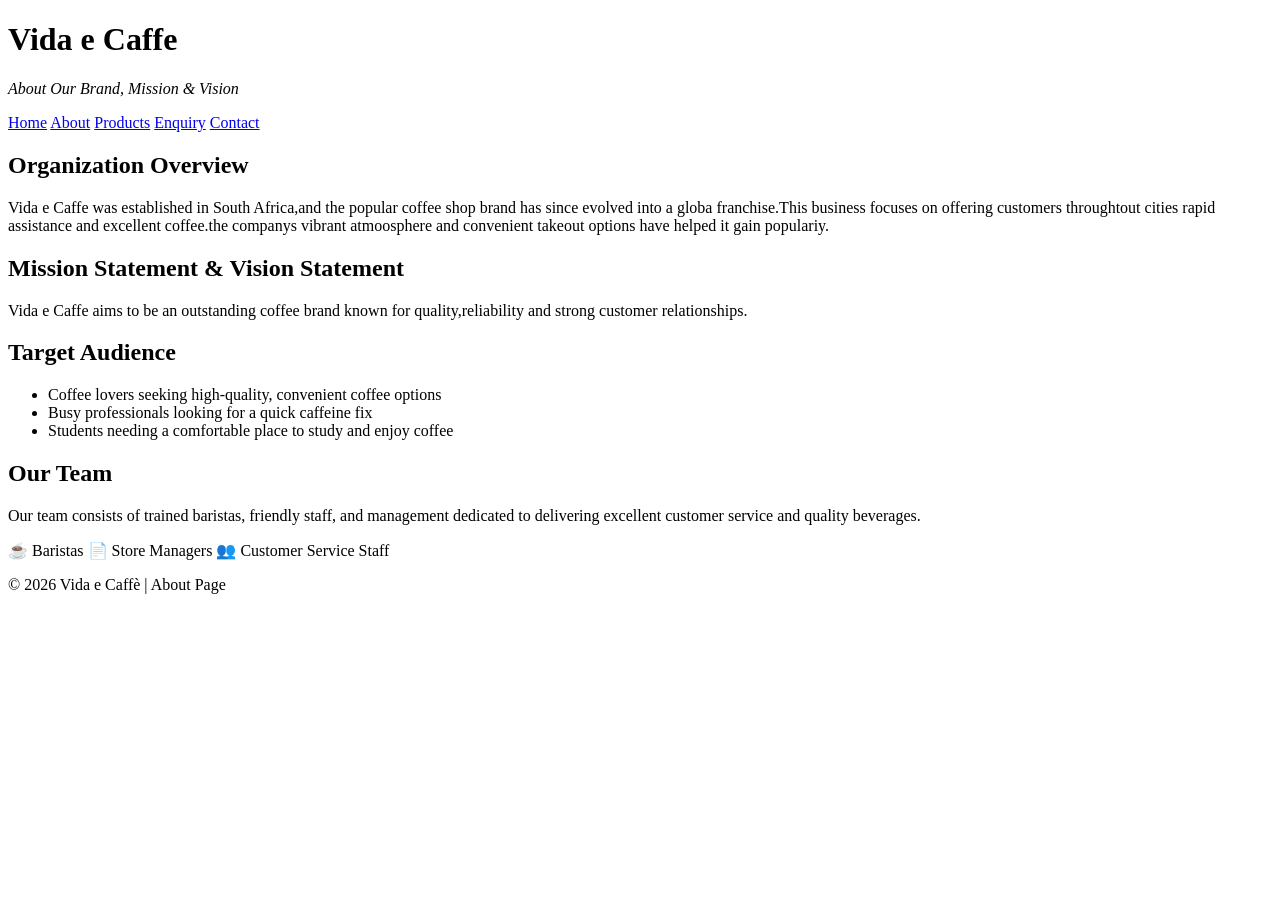
==== about.html @ 95ff4c78 "changes" ====
<!DOCTYPE html>
<html lang="en">
<head>
    <meta charset="UTF-8">
    <meta name="viewport" content="width=device-width, initial-scale=1.0">
    <link rel="stylesheet" href="styles.css">
    <title>Vida e Caffe</title>
</head>
<body>
    
    <!--Header-->
    <header class="site-header">
    <h1>Vida e Caffe</h1>
    <p class="tagline"><i>About Our Brand, Mission & Vision</i></p>
    <div class="header-divider">
    </div>
 </header>

    <!--Navigation-->
    <nav class="main-navigation">
        <div class="nav-container">
            <a href="index.html">Home</a>
            <a href="about.html">About</a>
            <a href="products.html">Products</a>
            <a href="enquiry.html">Enquiry</a>
            <a href="contact.html">Contact</a>
        </div>
    </nav>
        
    <!--MAIN CONTENT-->
    <main class="page-wrapper">

<!--ORGANIZATION OVERVIEW-->
<section class="organization-overview">
    <div class="info-block">
        <h2>Organization Overview</h2>
        <p>Vida e Caffe was established in South Africa,and the popular coffee shop brand has since evolved into a globa franchise.This business focuses on offering customers throughtout cities rapid assistance and excellent coffee.the companys vibrant atmoosphere and convenient takeout options have helped it gain populariy.</p>
    </div>
</section>

<div class="fancy-divider"></div>

<!--MISSION STATEMENT & VISION STATEMENT-->
<section class="mission-vision">
    <div class="info-block">
<h2>Mission Statement & Vision Statement</h2>
<P>Vida e Caffe aims to be an outstanding coffee brand known for quality,reliability and strong customer relationships.</P>

<div class="fancy-divider"></div>

<!--TARGET AUDIENCE-->
<section class="target-audience">
    <div class="info-block">
        <h2>Target Audience</h2>
        <ul>
            <li>Coffee lovers seeking high-quality, convenient coffee options</li>
            <li>Busy professionals looking for a quick caffeine fix</li>
            <li>Students needing a comfortable place to study and enjoy coffee</li>
        </ul>
    </div>
</section>

<div class="fancy-divider"></div>

<!-- TEAM SECTION -->
<section class="team">
    <div class="info-block">
<h2>Our Team</h2>

<p>Our team consists of trained baristas, friendly staff, and management dedicated
to delivering excellent customer service and quality beverages.</p>
<div class="team-list">
<span class="team-badge">&#9749; Baristas</span>
<span class="team-badge">&#128196; Store Managers</span>
<span class="team-badge">&#128101; Customer Service Staff</span>
 </div>
 </div>
</section>
</main>

<!-- FOOTER -->
 <footer class="site-footer"></footer>
<p>&copy; 2026 Vida e Caffè | About Page</p>
</footer>

</body>
</html>
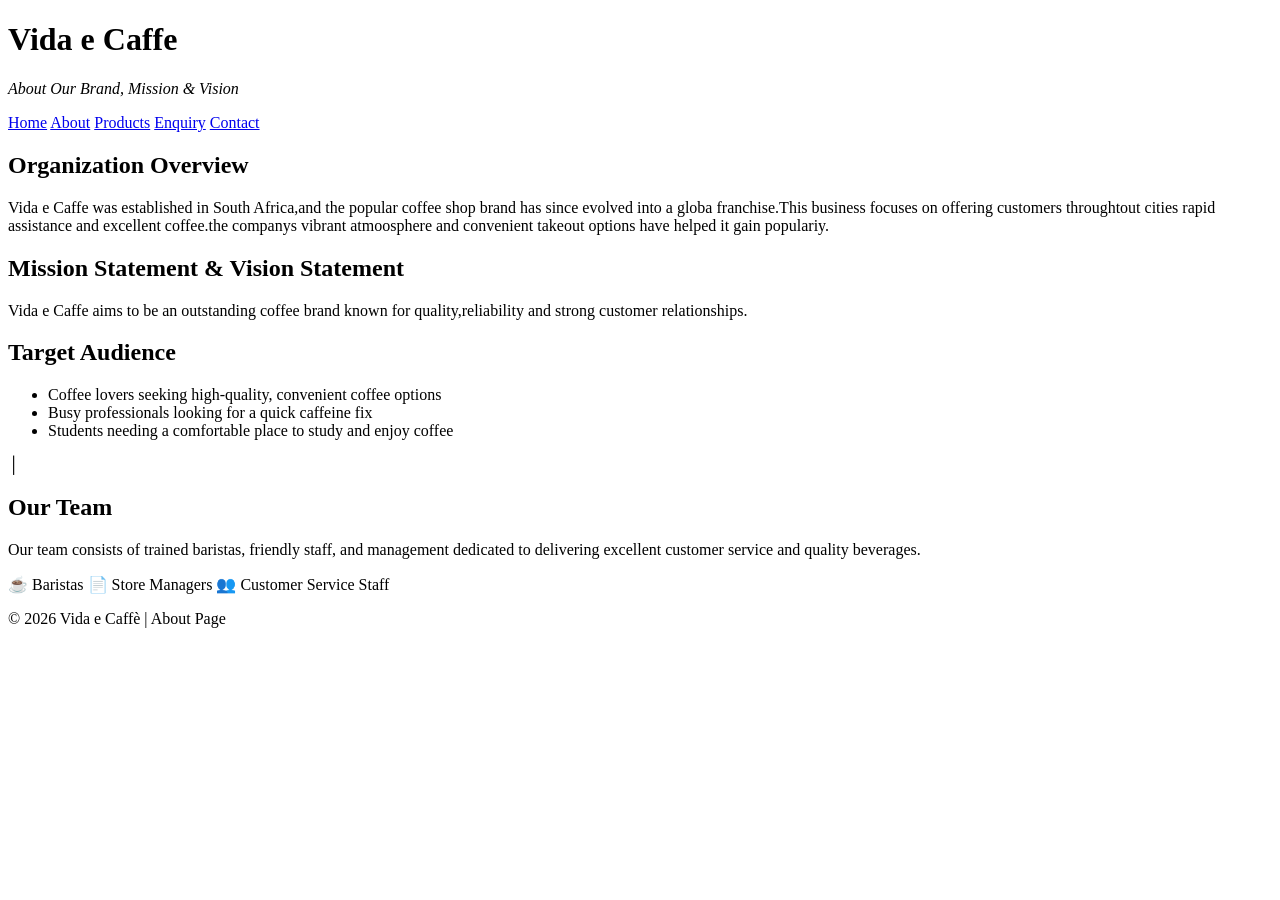
==== commit 3867d0c5: "changes" ====
--- a/about.html
+++ b/about.html
@@ -60,7 +60,7 @@
     </div>
 </section>
 
-<div class="fancy-divider"></div>
+<div class="fancy-divider"><span>&#9474;</span></div>
 
 <!-- TEAM SECTION -->
 <section class="team">
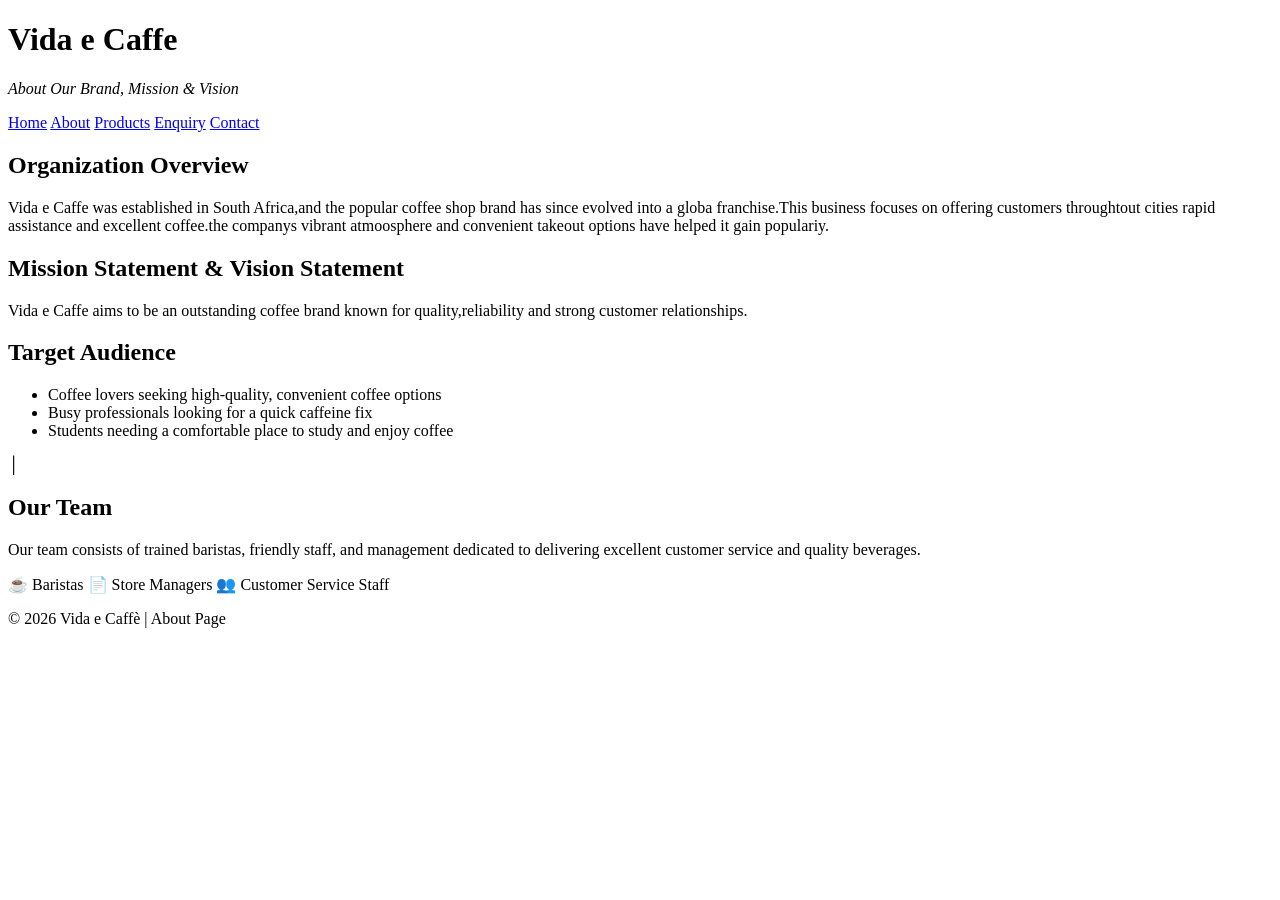
==== commit e29a1101: "changes" ====
--- a/about.html
+++ b/about.html
@@ -80,7 +80,7 @@
 
 <!-- FOOTER -->
  <footer class="site-footer"></footer>
-<p>&copy; 2026 Vida e Caffè | About Page</p>
+<p>&copy; 2026 <span>Vida e Caffè</span> | About Page</p>
 </footer>
 
 </body>
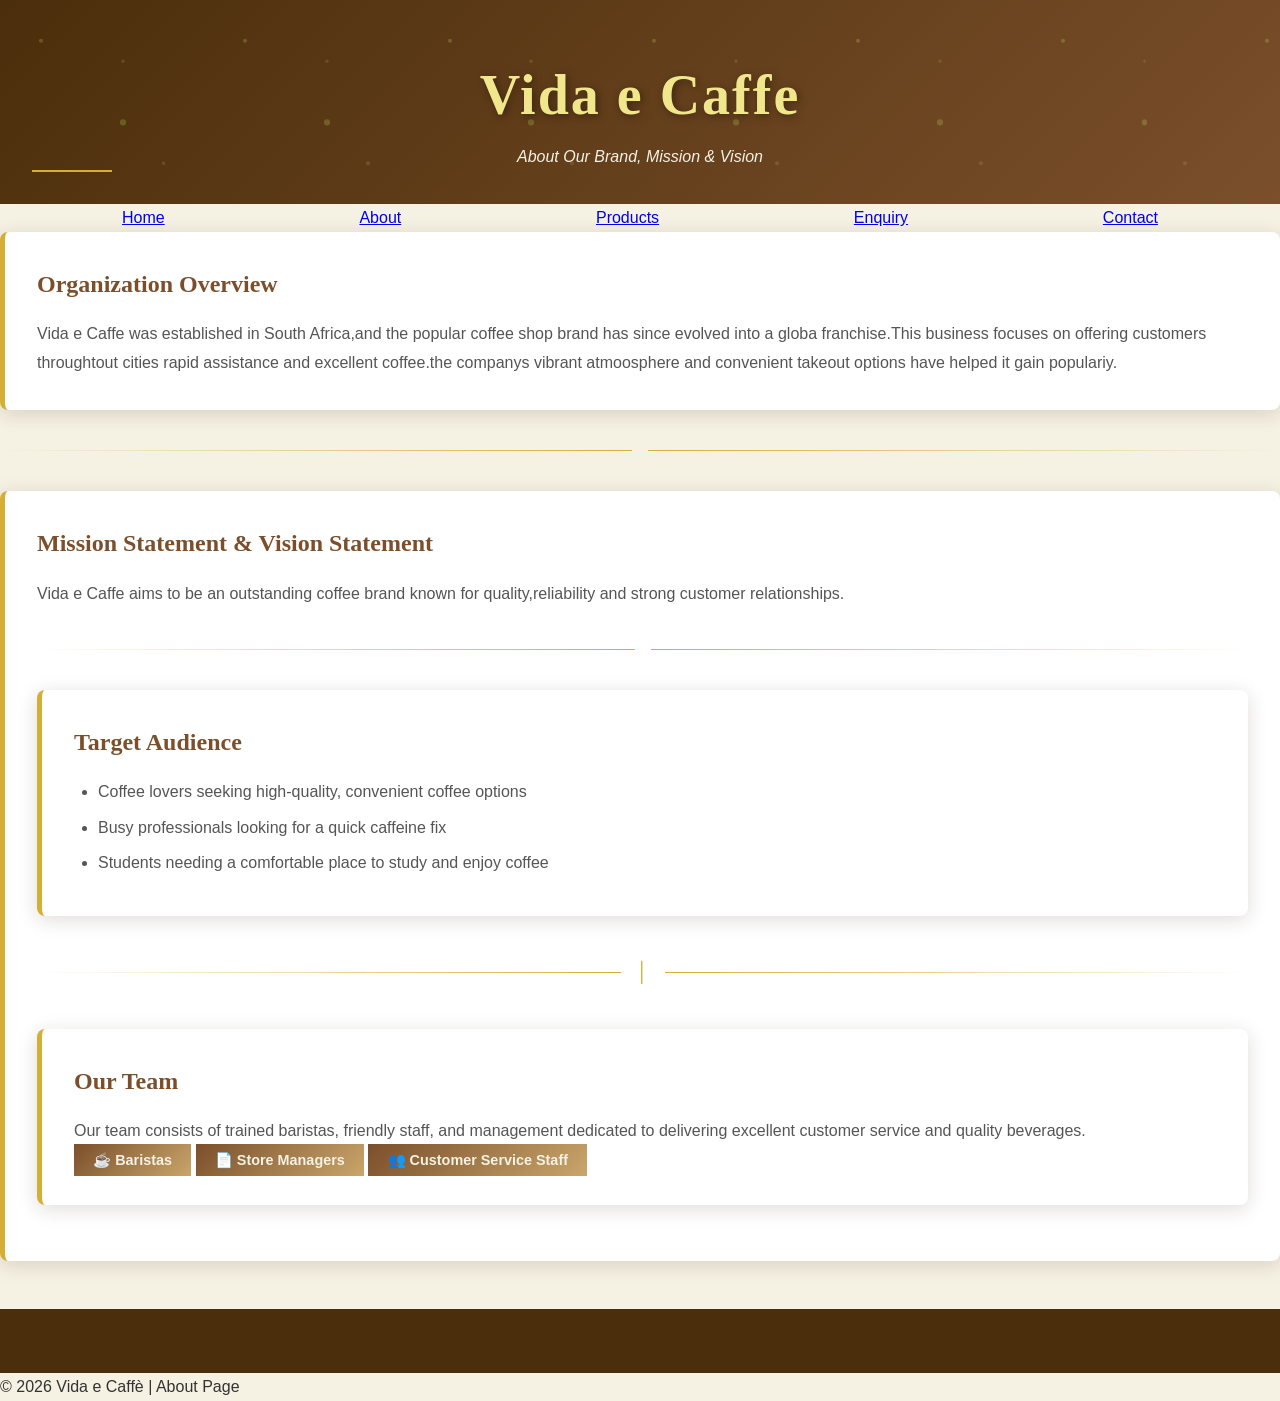
==== commit 5909774e: "changes" ====
--- a/about.html
+++ b/about.html
@@ -3,7 +3,7 @@
 <head>
     <meta charset="UTF-8">
     <meta name="viewport" content="width=device-width, initial-scale=1.0">
-    <link rel="stylesheet" href="styles.css">
+    <link rel="stylesheet" href="style.css">
     <title>Vida e Caffe</title>
 </head>
 <body>
--- a/style.css
+++ b/style.css
@@ -0,0 +1,701 @@
+/*CSS RESET & VARIABLES*/
+* {
+    margin: 0;
+    padding: 0;
+    box-sizing: border-box;
+}
+
+:root{
+    --brown-dark: #4B2E0B;
+    --brown-mid: #7B4F2B;
+    --brown-light: #C9A66B;
+    --cream: #F5F1E3;
+    --cream-dark: #E0D8C3;
+    --gold: #D4AF37;
+    --gold-light: #F0E68C;
+    --text-dark: #333;
+    --text-mid: #555;
+    --white: #fff;
+    --shadow:0 4px 20px rgba(44,26,14, 0.15);
+    --shadow-strong:0 8px 40px rgba(44,26,14, 0.3);
+    --font-display: 'Playfair Display', serif;
+    --font-body: 'Lato', sans-serif;
+    --radius:8px;
+    --transition: all 0.3s ease;
+}
+
+/*BASE STYLES*/
+html {
+    scroll-behavior: smooth;
+}
+body{
+    font-family:var(--font-body);
+    background-color:var(--cream);
+    color: var(--text-dark);
+    font-size: 16px;
+    line-height: 1.7;
+}
+
+/*HEADER*/
+.site-header {
+    background: linear-gradient(135deg,var(--brown-dark) 0%, var(--brown-mid) 100%);
+    color: var(--cream);
+    text-align: center;
+    padding:3rem 2rem 2rem;
+    position: relative;
+    overflow: hidden;
+}
+.site-header::before {
+    content: '';
+    position: absolute;
+    top: 0;left: 0;right: 0;bottom: 0;
+    background: url('data:image/svg+xml;utf8,<svg xmlns="http://www.w3.org/2000/svg" viewBox="0 0 100 100"><circle cx="20" cy="20" r="1" fill="rgba(200,1169,110,0.2)" /><circle cx="80" cy="80" r="1" fill="rgba(200,169,110,0.2)" /><circle cx="60" cy="60" r="1.5" fill="rgba(200,1169,110,0.2)" /><circle cx="60" cy="30" r="0.8" fill="rgba(200,169,110,0.2)" /></svg>');
+    pointer-events: none;
+}
+
+.site-header h1 {
+    font-family: var(--font-display);
+    font-size: 3.5rem;
+    font-weight: 700;
+    letter-spacing: 2px;
+    color: var(--gold-light);
+    text-shadow: 2px 2px 8px rgba(0, 0, 0, 0.4);
+    position: relative;
+}
+
+.site-header tagline{
+    font-size: 1.1rem;
+    font-style: italic;
+    color: var(--cream-dark);
+    margin-top: 0.5rem;
+    letter-spacing: 1px;
+}
+
+.header-divider {
+    width: 80px;
+    height: 2px;
+    background: var(--gold);
+    margin: 1.rem auto 0;
+}
+
+/*NAVIGATION*/
+.main-nav {
+   background-color: var(--brown-mid);
+   position: sticky;
+   top: 0;
+   z-index: 1000;
+    box-shadow: 0 2px 15px rgba(0,0,0,0.3);
+}
+
+.nav-container {
+    max-width: 1100px;
+    margin: 0 auto;
+    display: flex;
+    justify-content: space-between;
+    align-items: center;
+    padding: 0 2rem;
+    gap: 0.5rem;
+}
+
+.main-nav a {
+    color: var(--cream);
+    text-decoration: none;
+    font-weight: 700;
+    font-size: 0.85rem;
+    letter-spacing: 1.5px;
+    text-transform: uppercase;
+    padding: 1.2rem 1.5rem;
+    display: inline-block;
+    transition: var(--transition);
+    position: relative;
+}
+
+.main-nav a::after {
+    content: '';
+    position: absolute;
+    left: 0;
+    bottom: 50%;
+    transform: translateX(-50%);
+    width: 0;
+    height: 3px;
+    background: var(--gold);
+    transition: var(--transition);
+}
+
+.main-nav a:hover {
+    color: var(--gold-light);
+}
+
+.main-nav a:hover::after {
+    width: 80%;
+}
+
+/*MAIN CONTENT WRAPPER*/
+.Page-content {
+    max-width: 1100px;
+    margin: 0 auto;
+    padding: 3rem 2rem;
+}
+
+/*SECTION STYLES*/
+.section{
+    margin-bottom: 3rem;
+}
+
+.section-title {
+    font-family: var(--font-display);
+    font-size: 2rem;
+    color: var(--brown-mid);
+    margin-bottom: 1.5rem;
+    position: relative;
+    padding-bottom: 0.75rem;
+}
+
+
+.section-title::after {
+    content: '';
+    position: absolute;
+    bottom: 0;
+    left: 0;
+    width: 50px;
+    height: 3px;
+    background: var(--gold);
+}
+
+.section-title.centered {
+    text-align: center;
+}
+
+.section-title.centered::after {
+    left: 50%;
+    transform: translateX(-50%);
+}
+
+/*HERO SECTION*/
+.hero-section {
+    background: linear-gradient(135deg,var(--brown-dark) 0%, var(--brown-mid) 60%, var(--brown-light) 100%);
+    border-radius: var(--radius);
+    padding: 4rem 3rem;
+    text-align: center;
+    color: var(--cream);
+    margin-bottom: 3rem;
+    position: relative;
+    overflow: hidden;
+    box-shadow: var(--shadow-strong);
+}
+.hero-section::before {
+    content: '';
+    position: absolute;
+    top: -20px;
+    left: 30px;
+    font-size: 15rem;
+    font-family: var(--font-display);
+    color: rgba(200, 169, 110, 0.08);
+    line-height: 1;
+    pointer-events: none;
+}
+
+.hero-logo{
+    width: 100%;
+    max-width: 500px;
+    height: auto;
+    border-radius: var(--radius);
+    margin-bottom: 2rem;
+    box-shadow: var(--shadow-strong);
+}
+
+.hero-section h2 {
+    font-family: var(--font-display);
+    font-size: 2.5rem;
+    color: var(--gold-light);
+    margin-bottom: 1rem;
+}
+
+.hero-section p {
+    font-size: 1.1rem;
+    color: var(--cream-dark);
+    max-width: 650px;
+    margin: 0 auto 1rem;
+    line-height: 1.8;
+}
+
+/*CARD GRID*/
+.card-grid {
+    display: grid;
+    grid-template-columns: repeat(auto-fit, minmax(250px, 1fr));
+    gap: 1.5rem;
+    margin-top: 1.5rem;
+}
+
+.card {
+    background: var(--white);
+    border-radius: var(--radius);
+    padding: 2rem 1.5rem;
+    box-shadow: var(--shadow);
+    border-top: 4px solid var(--gold);
+    transition: var(--transition);
+}
+
+.card:hover {
+    transform: translateY(-5px);
+    box-shadow: var(--shadow-strong);
+}
+
+.card h3 {
+    font-family: var(--font-display);
+    color: var(--brown-mid);
+    margin-bottom: 0.75rem;
+    font-size: 1.2rem;
+}
+
+.card p {
+    color: var(--text-mid);
+    font-size: 0.95rem;
+}
+
+/*CALL TO ACTION*/
+.cta-section {
+    background: linear-gradient(135deg,var(--brown-mid) 0%, var(--brown-light) 100%);
+    border-radius: var(--radius);
+    padding: 2.5rem;
+    text-align: center;
+    color: var(--cream);
+    box-shadow: var(--shadow);
+}
+.cta-section h3 {
+    font-family: var(--font-display);
+    font-size: 1.8rem;
+    color: var(--brown-dark);
+    margin-bottom: 0.75rem;
+}
+
+.cta-section p {
+    font-size: 1rem;
+    color: var(--brown-mid);
+}
+
+/*DIVIDER*/
+.fancy-divider {
+    display: flex;
+    align-items: center;
+    gap: 1rem;
+    margin: 2.5rem 0;
+}
+
+.fancy-divider::before,
+.fancy-divider::after {
+    content: '';
+    flex: 1;
+    height: 1px;
+    background: linear-gradient(to right,transparent,var(--gold));
+}
+
+.fancy-divider::after {
+    background: linear-gradient(to left,transparent,var(--gold));
+}
+
+.fancy-divider span {
+    font-size: 1.2rem;
+    color: var(--gold);
+}
+
+/*PRODUCTS-CARD */
+.product-grid {
+    display: grid;
+    grid-template-columns: repeat(auto-fit, minmax(200px, 1fr));
+    gap: 1.5rem;
+    margin-top: 1.5rem;
+}   
+
+.product-card {
+    background: var(--white);
+    border-radius: var(--radius);
+    padding: 1.5rem;
+    text-align: center;
+    box-shadow: var(--shadow);
+    transition: var(--transition);
+    border: 1px solid var(--cream-dark);
+}
+
+.product-card:hover {
+    transform: translateY(-4px);
+    box-shadow: var(--shadow-strong);
+    border-color: var(--gold);
+}
+
+.product-card img {
+    width: 130px;
+    height: 130px;
+    object-fit: cover;
+    border-radius: 50%;
+    border: 3px solid var(--gold);
+    margin-bottom: 1rem;
+}
+
+.product-card h3 {
+    font-family: var(--font-display);
+    color: var(--brown-mid);
+    margin-bottom: 0.25rem;
+    font-size: 1.1rem;
+}
+
+.product-card.price {
+    color: var(--brown-light);
+    font-weight: 700;
+    font-size: 1rem;
+    margin-bottom: 0.75rem;
+}
+
+.btn {
+    display: inline-block;
+    background: linear-gradient(135deg,var(--brown-mid), var(--brown-light));
+    color: var(--white);
+    padding: 0.6rem 1.4rem;
+    border-radius: 30px;
+    font-family: var(--font-body);
+    font-size: 0.85rem;
+    letter-spacing: 0.5px;
+    cursor: pointer;
+    transition: var(--transition);
+    text-decoration: none ;
+}
+
+.btn:hover {
+    background: linear-gradient(135deg,var(--gold), var(--gold-light));
+    color: var(--brown-dark);
+    transform: scale(1.05);
+}
+
+/*CART BOX*/
+.cart-box {
+    background: var(--brown-dark);
+    color: var(--cream);
+    border-radius: var(--radius);
+    padding: 1.5rem 2rem;
+    margin-top: 2.5rem;
+    display: flex;
+    align-items: center;
+    gap: 1rem;
+    box-shadow: var(--shadow);
+}
+
+.cart-box span.icon {
+    font-size: 1.8rem;
+}
+
+.cart-box p {
+    font-family: var(--font-display);
+    font-size: 1rem;
+    color:var(--gold-light)
+}
+
+/*ABOUT PAGE*/
+.info-block {
+    background: var(--white);
+    border-radius: var(--radius);
+    padding: 2rem;
+    margin-bottom: 1.5rem;
+    box-shadow: var(--shadow);
+    border-left: 5px solid var(--gold);
+}
+
+.info-block h2{
+    font-family: var(--font-display);
+    color: var(--brown-mid);
+    font-size: 1.5rem;
+    margin-bottom: 1rem;
+}
+
+.info-block p,
+.info-block li {
+    color: var(--text-mid);
+    line-height: 1.8;
+}
+
+.info-block ul,
+.info-block ol {
+    padding-left: 1.5rem;
+    margin-top: 0.5rem;
+}
+
+.info-block li {
+    margin-bottom: 0.4rem;
+}
+
+.team-badge{
+    background: linear-gradient(135deg, var(--brown-mid), var(--brown-light));
+    color: var(--cream);
+    padding: 0.5rem 1.2rem;
+    font-size: 0.9rem;
+    font-weight: 700;
+}
+
+/*CONTACT PAGE*/
+.contact-grid {
+    display: grid;
+    grid-template-columns: 1fr 1fr;
+    gap: 2rem;
+    margin-top: 1.5rem;
+}
+
+.contact-details{
+    background: var(--white);
+    border-radius: var(--radius);
+    padding: 2rem;
+    box-shadow: var(--shadow);
+}
+
+.contact-details h3 {
+    font-family: var(--font-display);
+    color: var(--brown-mid);
+    margin-bottom: 1rem;
+    font-size: 1.3rem;
+}
+
+.contact-details p {
+    color: var(--text-mid);
+    margin-bottom: 0.5rem;
+}
+
+.branch-card{
+    background: var(--white);
+    border-radius: var(--radius);
+    padding: 1.5rem;
+    box-shadow: var(--shadow);
+    border-top: 4px solid var(--gold);
+    margin-bottom: 1rem;
+}
+
+.branch-card h3 {
+    font-family: var(--font-display);
+    color: var(--brown-mid);
+    margin-bottom: 0.5rem;
+}
+
+.branch-card p {
+    color: var(--text-mid);
+    font-size: 0.95rem;
+}
+
+/*FORM*/
+.font-wrapper {
+    background: var(--white);
+    border-radius: var(--radius);
+    padding: 2rem;
+    box-shadow: var(--shadow);
+}
+
+.form-group {
+    margin-bottom: 1.5rem;
+}   
+
+.form-group label,
+.form-group p.form-label {
+    display: block;
+   font-weight: 700;
+    color: var(--brown-mid);
+    margin-bottom: 0.5rem;
+    font-size: 0.95rem;
+    letter-spacing: 0.3px;
+}
+
+.form-group input[type="text"],
+.form-group input[type="email"],
+.form-group textarea,
+.form-group select {
+    width: 100%;
+    padding: 0.8rem 1rem;
+    border: 2px solid var(--cream-dark);
+    border-radius: var(--radius);
+    font-size: 1rem;
+    color: var(--text-dark);
+    transition: var(--transition);
+    outline: none;
+}
+
+.form-group input:focus,
+.form-group input:focus,  
+.form-group textarea:focus {
+    border-color: var(--gold);
+    background: var(--white);
+    box-shadow: 0 0 0 3px rgba(200,169,110,0.15);    
+}
+
+.form-group textarea {
+    resize: vertical;
+    min-height: 140px;
+}
+
+btn-submit {
+   background: linear-gradient(135deg,var(--brown-dark),var(--brown-mid));
+    color: var(--white);
+    border: none;
+    padding: 0.9rem 2.5rem;
+    border-radius: 30px;
+    font-family: var(--font-body);
+    font-size: 1rem;
+    letter-spacing: 1px;
+    cursor: pointer;
+    transition: var(--transition);
+}
+
+.btn-submit:hover {
+    background: linear-gradient(135deg,var(--gold), var(--gold-light));
+    color: var(--brown-dark);
+    transform: scale(1.03);
+}
+
+/*Frequently Asked Questions*/
+.faq-item {
+    background: var(--white);
+    border-radius: var(--radius);
+    padding: 1.5rem;
+    box-shadow: var(--shadow);
+    border-left: 4px solid var(--gold);
+}
+
+.faq-item h4 {
+    font-family: var(--font-display);
+    color: var(--brown-mid);
+    margin-bottom: 0.5rem;
+    font-size: 1rem;
+}
+
+.faq-item p {
+    color: var(--text-mid);
+    font-size: 0.95rem;
+}
+
+/*HOW IT WORKS*/
+.steps-list {
+    counter-reset: steps;
+    list-style: none;
+    padding: 0;
+}
+
+.steps-list li {
+   counter-increment: steps;
+   display:flex;
+   align-items: flex-start;
+    gap: 1rem;
+    margin-bottom: 1rem;
+    background: var(--white);
+    border-radius: var(--radius);
+    padding: 1.2rem 1.5rem;
+    box-shadow: var(--shadow);
+}
+
+.steps-list li::before {
+    content: counter(steps);
+    background: var(--gold);
+    color: var(--brown-dark);
+    width: 2rem;
+    height: 2rem;
+    border-radius: 50%;
+    display: flex;
+    align-items: center;
+    justify-content: center;
+    font-weight: 700;
+    flex-shrink: 0;
+    font-family: var(--font-display);
+}
+
+/*FOOTER*/
+.site-footer {
+    background: var(--brown-dark);
+    color: var(--cream-dark);
+    text-align: center;
+    padding: 2rem;
+    margin-top: 3rem;
+    font-size: 0.9rem;
+    letter-spacing: 0.5px;
+}
+
+.site-footer span {
+    color: var(--gold);
+}
+
+/*RESPONSIVE-TABLET*/
+@media (max-width: 900px) {
+    .site-header h1 {
+        font-size: 2.5rem;
+    }
+
+    .contact-grid {
+        grid-template-columns: 1fr;
+    }
+
+    .hero-section {
+        padding: 3rem 2rem;
+    }
+
+    .hero-section h2 {
+        font-size: 2rem;
+    }
+}
+
+/*RESPONSIVE-MOBILE*/
+@media (max-width: 600px) {
+    .site-header h1 {
+        font-size: 2rem;
+    }
+
+    .site-header.tagline {
+        font-size: 0.95rem;
+    }
+
+    .nav-container {
+        flex-wrap: wrap;
+        padding: 0.5rem;
+        gap: 0;
+    }
+
+    .main-nav a {
+        padding: 0.75rem 0.8rem;
+        font-size: 0.75rem;
+    }
+
+    .page-wrapper {
+        padding: 2rem 1rem;
+    }
+
+    .hero-section {
+        padding: 2rem 1.5rem;
+    }
+
+    .hero-section h2 {
+        font-size: 1.6rem;
+    }
+    .hero-section p {
+        font-size: 1rem;
+    }
+        .card-grid {
+            grid-template-columns: 1fr;
+        }
+    
+        .product-grid {
+            grid-template-columns:(2, 1fr);
+        }
+
+        .section-title {
+            font-size: 1.6rem;
+        }
+        .form-wrapper {
+            padding: 1.5rem;
+        }
+
+        .team-list {
+            flex-direction: column;
+        }
+
+        .contact-grid {
+            grid-template-columns: 1fr;
+        }
+
+    @media (max-width:400px) {
+        .product-grid {
+            grid-template-columns: 1fr;
+        }
+        
+    }
+}
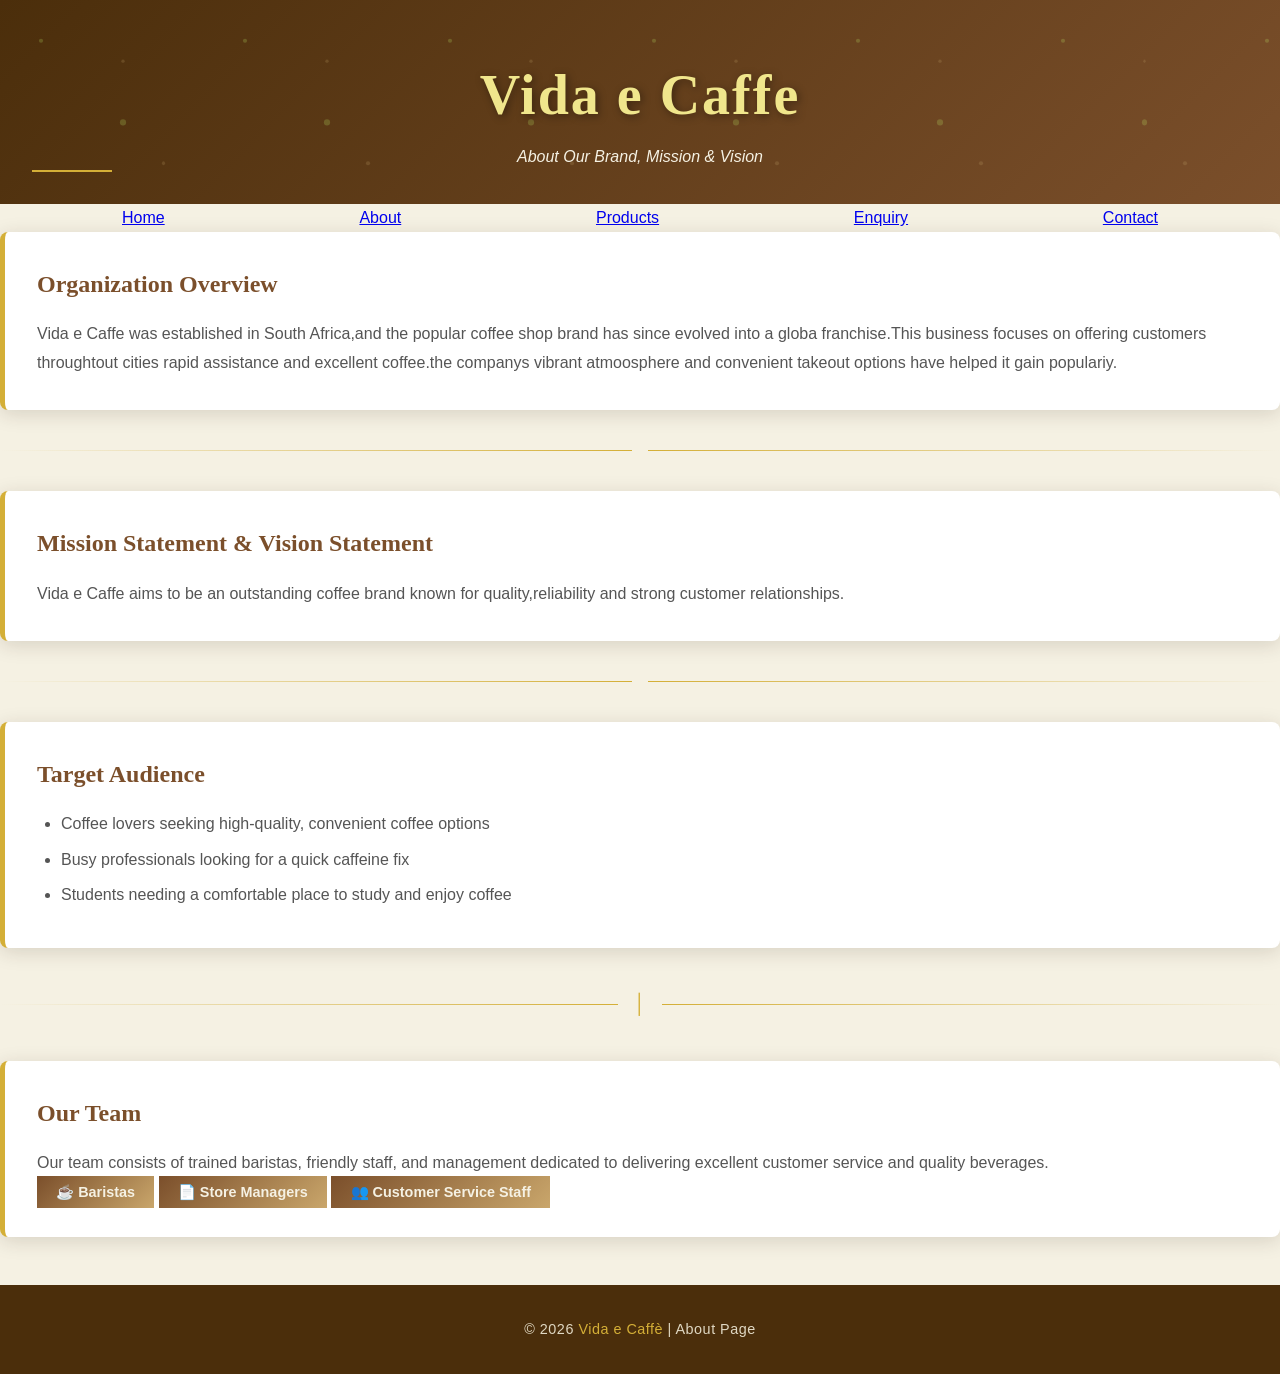
==== commit 15d45834: "Update website files" ====
--- a/about.html
+++ b/about.html
@@ -45,7 +45,8 @@
     <div class="info-block">
 <h2>Mission Statement & Vision Statement</h2>
 <P>Vida e Caffe aims to be an outstanding coffee brand known for quality,reliability and strong customer relationships.</P>
-
+</div>
+</section>
 <div class="fancy-divider"></div>
 
 <!--TARGET AUDIENCE-->
@@ -79,7 +80,7 @@
 </main>
 
 <!-- FOOTER -->
- <footer class="site-footer"></footer>
+ <footer class="site-footer">
 <p>&copy; 2026 <span>Vida e Caffè</span> | About Page</p>
 </footer>
 
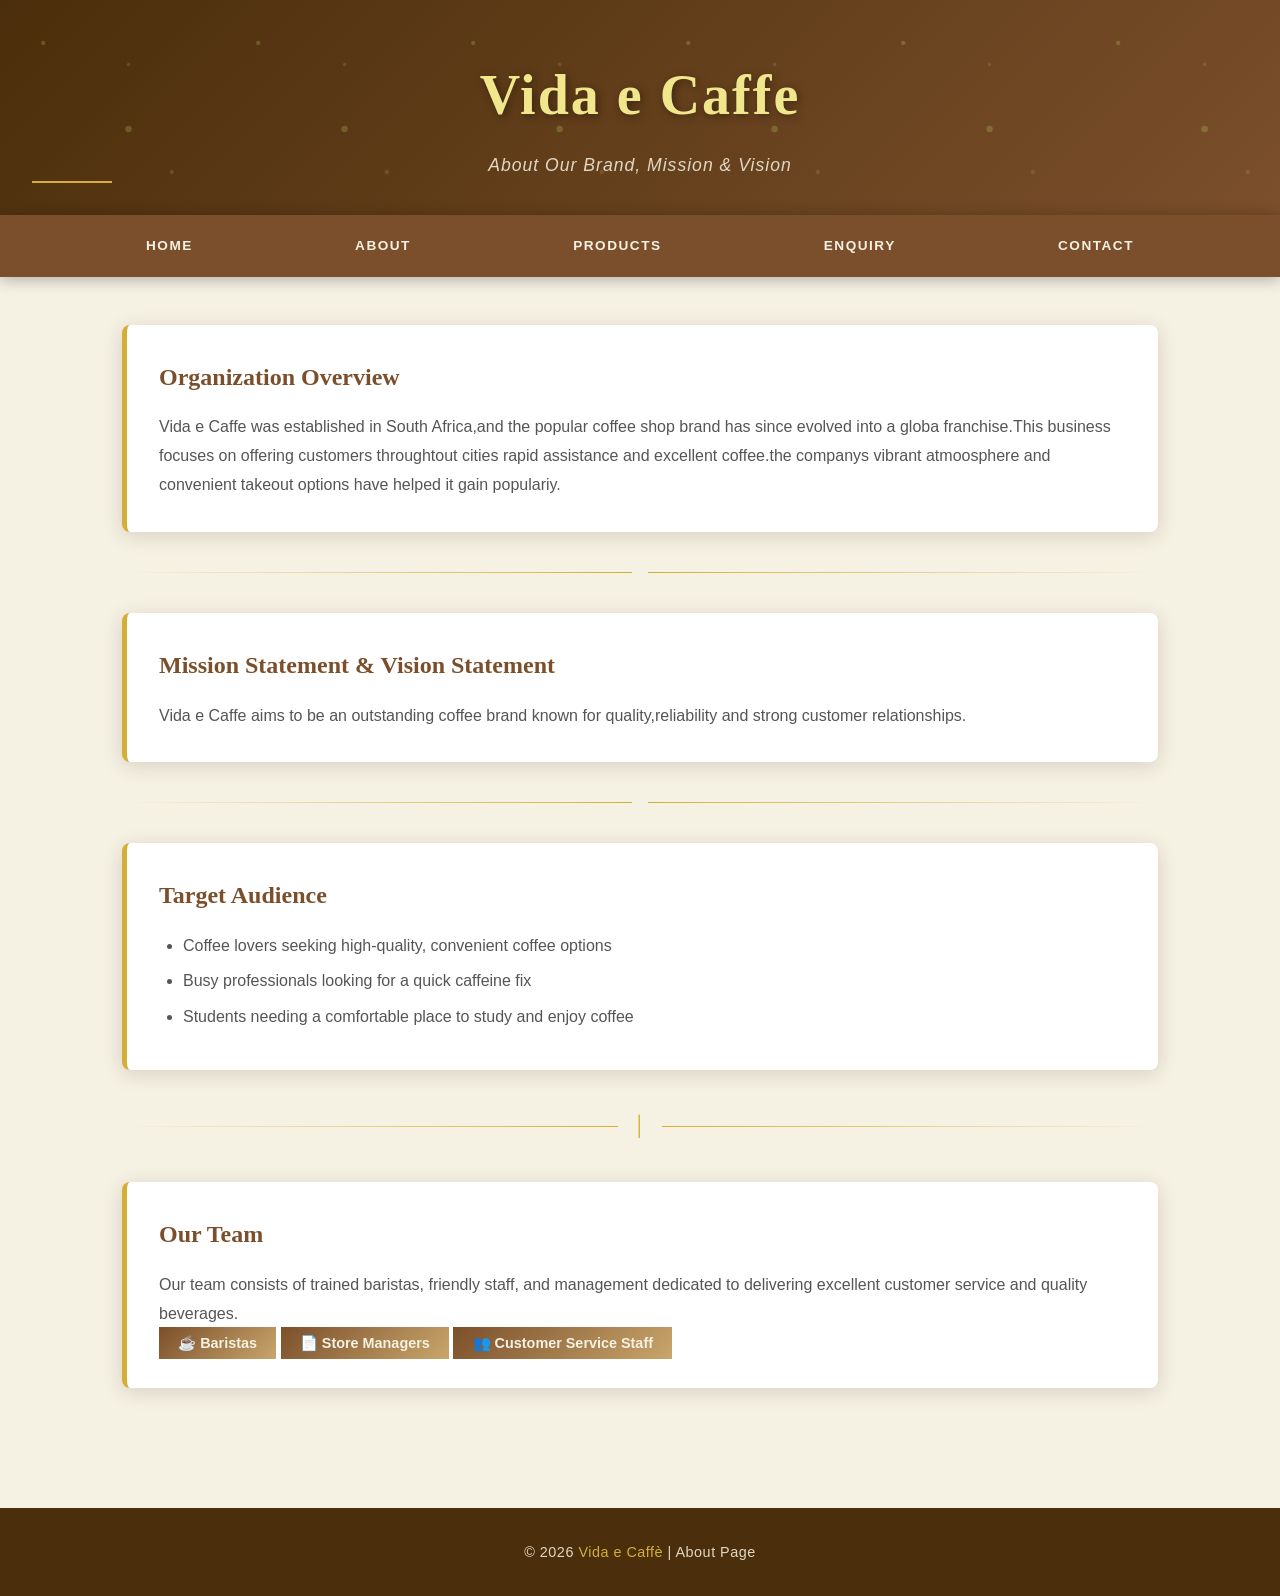
==== commit 293a036c: "Update website files" ====
--- a/about.html
+++ b/about.html
@@ -3,9 +3,10 @@
 <head>
     <meta charset="UTF-8">
     <meta name="viewport" content="width=device-width, initial-scale=1.0">
-    <link rel="stylesheet" href="style.css">
+    <link rel="stylesheet" href="css/style.css">
     <title>Vida e Caffe</title>
 </head>
+<script src="js/script.js"></script>
 <body>
     
     <!--Header-->
--- a/css/style.css
+++ b/css/style.css
@@ -0,0 +1,900 @@
+/*CSS RESET & VARIABLES*/
+* {
+    margin: 0;
+    padding: 0;
+    box-sizing: border-box;
+}
+
+:root{
+    --brown-dark: #4B2E0B;
+    --brown-mid: #7B4F2B;
+    --brown-light: #C9A66B;
+    --cream: #F5F1E3;
+    --cream-dark: #E0D8C3;
+    --gold: #D4AF37;
+    --gold-light: #F0E68C;
+    --text-dark: #333;
+    --text-mid: #555;
+    --white: #fff;
+    --shadow:0 4px 20px rgba(44,26,14, 0.15);
+    --shadow-strong:0 8px 40px rgba(44,26,14, 0.3);
+    --font-display: 'Playfair Display', serif;
+    --font-body: 'Lato', sans-serif;
+    --radius:8px;
+    --transition: all 0.3s ease;
+}
+
+/*BASE STYLES*/
+html {
+    scroll-behavior: smooth;
+}
+body{
+    font-family:var(--font-body);
+    background-color:var(--cream);
+    color: var(--text-dark);
+    font-size: 16px;
+    line-height: 1.7;
+}
+
+/*HEADER*/
+.site-header {
+    background: linear-gradient(135deg,var(--brown-dark) 0%, var(--brown-mid) 100%);
+    color: var(--cream);
+    text-align: center;
+    padding:3rem 2rem 2rem;
+    position: relative;
+    overflow: hidden;
+}
+.site-header::before {
+    content: '';
+    position: absolute;
+    top: 0;left: 0;right: 0;bottom: 0;
+    background: url('data:image/svg+xml;utf8,<svg xmlns="http://www.w3.org/2000/svg" viewBox="0 0 100 100"><circle cx="20" cy="20" r="1" fill="rgba(200,1169,110,0.2)" /><circle cx="80" cy="80" r="1" fill="rgba(200,169,110,0.2)" /><circle cx="60" cy="60" r="1.5" fill="rgba(200,1169,110,0.2)" /><circle cx="60" cy="30" r="0.8" fill="rgba(200,169,110,0.2)" /></svg>');
+    pointer-events: none;
+}
+
+.site-header h1 {
+    font-family: var(--font-display);
+    font-size: 3.5rem;
+    font-weight: 700;
+    letter-spacing: 2px;
+    color: var(--gold-light);
+    text-shadow: 2px 2px 8px rgba(0, 0, 0, 0.4);
+    position: relative;
+}
+
+.site-header .tagline{
+    font-size: 1.1rem;
+    font-style: italic;
+    color: var(--cream-dark);
+    margin-top: 0.5rem;
+    letter-spacing: 1px;
+}
+
+.header-divider {
+    width: 80px;
+    height: 2px;
+    background: var(--gold);
+    margin: 1.rem auto 0;
+}
+
+/*NAVIGATION*/
+.main-navigation {
+   background-color: var(--brown-mid);
+   position: sticky;
+   top: 0;
+   z-index: 1000;
+    box-shadow: 0 2px 15px rgba(0,0,0,0.3);
+}
+
+.nav-container {
+    max-width: 1100px;
+    margin: 0 auto;
+    display: flex;
+    justify-content: space-between;
+    align-items: center;
+    padding: 0 2rem;
+    gap: 0.5rem;
+}
+
+.main-navigation a {
+    color: var(--cream);
+    text-decoration: none;
+    font-weight: 700;
+    font-size: 0.85rem;
+    letter-spacing: 1.5px;
+    text-transform: uppercase;
+    padding: 1.2rem 1.5rem;
+    display: inline-block;
+    transition: var(--transition);
+    position: relative;
+}
+
+.main-navigation a::after {
+    content: '';
+    position: absolute;
+    left: 0;
+    bottom: 50%;
+    transform: translateX(-50%);
+    width: 0;
+    height: 3px;
+    background: var(--gold);
+    transition: var(--transition);
+}
+
+.main-navigation a:hover {
+    color: var(--gold-light);
+}
+
+.main-navigation a:hover::after {
+    width: 80%;
+}
+
+/*MAIN CONTENT WRAPPER*/
+.page-wrapper {
+    max-width: 1100px;
+    margin: 0 auto;
+    padding: 3rem 2rem;
+}
+
+/*SECTION STYLES*/
+.section{
+    margin-bottom: 3rem;
+}
+
+.section-title {
+    font-family: var(--font-display);
+    font-size: 2rem;
+    color: var(--brown-mid);
+    margin-bottom: 1.5rem;
+    position: relative;
+    padding-bottom: 0.75rem;
+}
+
+
+.section-title::after {
+    content: '';
+    position: absolute;
+    bottom: 0;
+    left: 0;
+    width: 50px;
+    height: 3px;
+    background: var(--gold);
+}
+
+.section-title.centered {
+    text-align: center;
+}
+
+.section-title.centered::after {
+    left: 50%;
+    transform: translateX(-50%);
+}
+
+/*HERO SECTION*/
+.hero-section {
+    background: linear-gradient(135deg,var(--brown-dark) 0%, var(--brown-mid) 60%, var(--brown-light) 100%);
+    border-radius: var(--radius);
+    padding: 4rem 3rem;
+    text-align: center;
+    color: var(--cream);
+    margin-bottom: 3rem;
+    position: relative;
+    overflow: hidden;
+    box-shadow: var(--shadow-strong);
+}
+.hero-section::before {
+    content: '';
+    position: absolute;
+    top: -20px;
+    left: 30px;
+    font-size: 15rem;
+    font-family: var(--font-display);
+    color: rgba(200, 169, 110, 0.08);
+    line-height: 1;
+    pointer-events: none;
+}
+
+.hero-logo{
+    width: 100%;
+    max-width: 500px;
+    height: auto;
+    border-radius: var(--radius);
+    margin-bottom: 2rem;
+    box-shadow: var(--shadow-strong);
+}
+
+.hero-section h2 {
+    font-family: var(--font-display);
+    font-size: 2.5rem;
+    color: var(--gold-light);
+    margin-bottom: 1rem;
+}
+
+.hero-section p {
+    font-size: 1.1rem;
+    color: var(--cream-dark);
+    max-width: 650px;
+    margin: 0 auto 1rem;
+    line-height: 1.8;
+}
+
+/*CARD GRID*/
+.card-grid {
+    display: grid;
+    grid-template-columns: repeat(auto-fit, minmax(250px, 1fr));
+    gap: 1.5rem;
+    margin-top: 1.5rem;
+}
+
+.card {
+    background: linear-gradient(
+        135deg
+        var(--brown-dark)
+        var(--brown-mid)
+    )
+    color var(--cream);
+    border-top: 4px solid var(--gold);
+    box-shadow: var(--shadow);
+    
+}
+
+.card:hover {
+    transform: translateY(-5px);
+    box-shadow: var(--shadow-strong);
+}
+
+.card h3 {
+    font-family: var(--font-display);
+    color: var(--brown-mid);
+    margin-bottom: 0.75rem;
+    font-size: 1.2rem;
+    color: var(--gold-light);
+}
+
+.card p {
+    color: var(--text-mid);
+    font-size: 0.95rem;
+    color: var(--cream-dark);
+}
+
+/*highlights section*/
+.highlights-section {
+background: linear-gradient(
+    135deg
+    rgba(75,46,0.08),
+    rgba(201,166,107,0.12)
+);
+padding: 3rem;
+border-radius: var(--radius);
+margin-bottom: 3rem;
+box-shadow: var(--shadow);
+}
+
+.highlights-section .section-title::after {
+    left: 50%;
+    transform: translateX(-50%);
+}
+
+/*card grid inside highlights section*/
+.highlights-section .card-grid {
+    display: grid;
+    grid-template-columns: repeat(auto-fit, minmax(240px, 1fr));
+    gap: 1.5rem;
+}
+
+/*individual highlight card*/
+.highlights-section .card {
+   background: linear-gradient(
+    135deg
+    var(--brown-dark)
+    var(--brown-mid)
+   );
+   border-radius: var(--radius);
+   padding: 2rem;
+   text-align: center;
+   color: var(--cream);
+   border-top: 4px solid var(--gold);
+   box-shadow: var(--shadow);
+   transition: all 0.4s ease;
+   position: relative;
+   overflow: hidden;
+}
+
+
+/*CALL TO ACTION*/
+.cta-section {
+    background: linear-gradient(135deg,var(--brown-mid) 0%, var(--brown-light) 100%);
+    border-radius: var(--radius);
+    padding: 2.5rem;
+    text-align: center;
+    color: var(--cream);
+    box-shadow: var(--shadow);
+}
+.cta-section h3 {
+    font-family: var(--font-display);
+    font-size: 1.8rem;
+    color: var(--brown-dark);
+    margin-bottom: 0.75rem;
+}
+
+.cta-section p {
+    font-size: 1rem;
+    color: var(--brown-mid);
+}
+
+/*DIVIDER*/
+.fancy-divider {
+    display: flex;
+    align-items: center;
+    gap: 1rem;
+    margin: 2.5rem 0;
+}
+
+.fancy-divider::before,
+.fancy-divider::after {
+    content: '';
+    flex: 1;
+    height: 1px;
+    background: linear-gradient(to right,transparent,var(--gold));
+}
+
+.fancy-divider::after {
+    background: linear-gradient(to left,transparent,var(--gold));
+}
+
+.fancy-divider span {
+    font-size: 1.2rem;
+    color: var(--gold);
+}
+
+/*PRODUCTS-CARD */
+.product-grid {
+    display: grid;
+    grid-template-columns: repeat(auto-fit, minmax(200px, 1fr));
+    gap: 1.5rem;
+    margin-top: 1.5rem;
+}   
+
+.product-card {
+    background: var(--white);
+    border-radius: var(--radius);
+    padding: 1.5rem;
+    text-align: center;
+    box-shadow: var(--shadow);
+    transition: var(--transition);
+    border: 1px solid var(--cream-dark);
+}
+
+.product-card:hover {
+    transform: translateY(-4px);
+    box-shadow: var(--shadow-strong);
+    border-color: var(--gold);
+}
+
+.product-card img {
+    width: 180px;
+    height: 180px;
+    object-fit: cover;
+    border-radius: 50%;
+    transition: all 0.4s ease;
+}
+
+.product-card img:hover {
+    transform: 
+    scale(1.08) 
+    rotate(5deg);
+}
+
+.product-card h3 {
+    font-family: var(--font-display);
+    color: var(--brown-mid);
+    margin-bottom: 0.25rem;
+    font-size: 1.1rem;
+}
+
+.product-card .price {
+    color: var(--brown-light);
+    font-weight: 700;
+    font-size: 1rem;
+    margin-bottom: 0.75rem;
+}
+
+.btn {
+    display: inline-block;
+    background: linear-gradient(135deg,var(--brown-mid), var(--brown-light));
+    color: var(--white);
+    padding: 0.6rem 1.4rem;
+    border-radius: 30px;
+    font-family: var(--font-body);
+    font-size: 0.85rem;
+    letter-spacing: 0.5px;
+    cursor: pointer;
+    transition: var(--transition);
+    text-decoration: none ;
+}
+
+.btn:hover {
+    background: linear-gradient(135deg,var(--gold), var(--gold-light));
+    color: var(--brown-dark);
+    transform: scale(1.05);
+}
+
+/*CART BOX*/
+.cart-box {
+    background: var(--brown-dark);
+    color: var(--cream);
+    border-radius: var(--radius);
+    padding: 1.5rem 2rem;
+    margin-top: 2.5rem;
+    display: flex;
+    align-items: center;
+    gap: 1rem;
+    box-shadow: var(--shadow);
+}
+
+.cart-box .cart-icon {
+    font-size: 1.8rem;
+}
+
+.cart-box p {
+    font-family: var(--font-display);
+    font-size: 1rem;
+    color:var(--gold-light)
+}
+
+/*ABOUT PAGE*/
+.info-block {
+    background: var(--white);
+    border-radius: var(--radius);
+    padding: 2rem;
+    margin-bottom: 1.5rem;
+    box-shadow: var(--shadow);
+    border-left: 5px solid var(--gold);
+}
+
+.info-block h2{
+    font-family: var(--font-display);
+    color: var(--brown-mid);
+    font-size: 1.5rem;
+    margin-bottom: 1rem;
+}
+
+.info-block p,
+.info-block li {
+    color: var(--text-mid);
+    line-height: 1.8;
+}
+
+.info-block ul,
+.info-block ol {
+    padding-left: 1.5rem;
+    margin-top: 0.5rem;
+}
+
+.info-block li {
+    margin-bottom: 0.4rem;
+}
+
+.team-badge{
+    background: linear-gradient(135deg, var(--brown-mid), var(--brown-light));
+    color: var(--cream);
+    padding: 0.5rem 1.2rem;
+    font-size: 0.9rem;
+    font-weight: 700;
+}
+
+/*CONTACT PAGE*/
+.contact-grid {
+    display: grid;
+    grid-template-columns: 1fr 1fr;
+    gap: 2rem;
+    margin-top: 1.5rem;
+}
+
+.contact-details{
+    background: var(--white);
+    border-radius: var(--radius);
+    padding: 2rem;
+    box-shadow: var(--shadow);
+}
+
+.contact-details h3 {
+    font-family: var(--font-display);
+    color: var(--brown-mid);
+    margin-bottom: 1rem;
+    font-size: 1.3rem;
+}
+
+.contact-details p {
+    color: var(--text-mid);
+    margin-bottom: 0.5rem;
+}
+
+.branch-card{
+    background: var(--white);
+    border-radius: var(--radius);
+    padding: 1.5rem;
+    box-shadow: var(--shadow);
+    border-top: 4px solid var(--gold);
+    margin-bottom: 1rem;
+}
+
+.branch-card h3 {
+    font-family: var(--font-display);
+    color: var(--brown-mid);
+    margin-bottom: 0.5rem;
+}
+
+.branch-card p {
+    color: var(--text-mid);
+    font-size: 0.95rem;
+}
+
+/*FORM*/
+.form-wrapper {
+    background: var(--white);
+    border-radius: var(--radius);
+    padding: 2rem;
+    box-shadow: var(--shadow);
+}
+
+.form-group {
+    margin-bottom: 1.5rem;
+}   
+
+.form-group label,
+.form-group p.form-label {
+    display: block;
+   font-weight: 700;
+    color: var(--brown-mid);
+    margin-bottom: 0.5rem;
+    font-size: 0.95rem;
+    letter-spacing: 0.3px;
+}
+
+.form-group input[type="text"],
+.form-group input[type="email"],
+.form-group textarea,
+.form-group select {
+    width: 100%;
+    padding: 0.8rem 1rem;
+    border: 2px solid var(--cream-dark);
+    border-radius: var(--radius);
+    font-size: 1rem;
+    color: var(--text-dark);
+    transition: var(--transition);
+    outline: none;
+}
+
+.form-group input:focus,
+.form-group input:focus,  
+.form-group textarea:focus {
+    border-color: var(--gold);
+    background: var(--white);
+    box-shadow: 0 0 0 3px rgba(200,169,110,0.15);    
+}
+
+.form-group textarea {
+    resize: vertical;
+    min-height: 140px;
+}
+
+.btn-submit {
+   background: linear-gradient(135deg,var(--brown-dark),var(--brown-mid));
+    color: var(--white);
+    border: none;
+    padding: 0.9rem 2.5rem;
+    border-radius: 30px;
+    font-family: var(--font-body);
+    font-size: 1rem;
+    letter-spacing: 1px;
+    cursor: pointer;
+    transition: var(--transition);
+}
+
+.btn-submit:hover {
+    background: linear-gradient(135deg,var(--gold), var(--gold-light));
+    color: var(--brown-dark);
+    transform: scale(1.03);
+}
+
+/*Frequently Asked Questions*/
+.faq-item {
+    background: var(--white);
+    border-radius: var(--radius);
+    padding: 1.5rem;
+    box-shadow: var(--shadow);
+    border-left: 4px solid var(--gold);
+    cursor: pointer;
+    transition: translateY(-3px);
+}
+
+.faq-item h4 {
+    font-family: var(--font-display);
+    color: var(--brown-mid);
+    margin-bottom: 0.5rem;
+    font-size: 1rem;
+}
+
+.faq-item p {
+    color: var(--text-mid);
+    font-size: 0.95rem;
+    display: none;
+}
+
+.faq-item:hover {
+    transform: translateY(-3px);
+}
+
+.faq-item.active p {
+    display: block;
+}
+
+/*HOW IT WORKS*/
+.steps-list {
+    counter-reset: steps;
+    list-style: none;
+    padding: 0;
+}
+
+.steps-list li {
+   counter-increment: steps;
+   display:flex;
+   align-items: flex-start;
+    gap: 1rem;
+    margin-bottom: 1rem;
+    background: var(--white);
+    border-radius: var(--radius);
+    padding: 1.2rem 1.5rem;
+    box-shadow: var(--shadow);
+}
+
+.steps-list li::before {
+    content: counter(steps);
+    background: var(--gold);
+    color: var(--brown-dark);
+    width: 2rem;
+    height: 2rem;
+    border-radius: 50%;
+    display: flex;
+    align-items: center;
+    justify-content: center;
+    font-weight: 700;
+    flex-shrink: 0;
+    font-family: var(--font-display);
+}
+
+/*FOOTER*/
+.site-footer {
+    background: var(--brown-dark);
+    color: var(--cream-dark);
+    text-align: center;
+    padding: 2rem;
+    margin-top: 3rem;
+    font-size: 0.9rem;
+    letter-spacing: 0.5px;
+}
+
+.site-footer span {
+    color: var(--gold);
+}
+
+/*RESPONSIVE-TABLET*/
+@media (max-width: 900px) {
+    .site-header h1 {
+        font-size: 2.5rem;
+    }
+
+    .contact-grid {
+        grid-template-columns: 1fr;
+    }
+
+    .hero-section {
+        padding: 3rem 2rem;
+    }
+
+    .hero-section h2 {
+        font-size: 2rem;
+    }
+}
+
+/*RESPONSIVE-MOBILE*/
+@media (max-width: 600px) {
+    .site-header h1 {
+        font-size: 2rem;
+    }
+
+    .site-header.tagline {
+        font-size: 0.95rem;
+    }
+
+    .nav-container {
+        flex-wrap: wrap;
+        padding: 0.5rem;
+        gap: 0;
+    }
+
+    .main-nav a {
+        padding: 0.75rem 0.8rem;
+        font-size: 0.75rem;
+    }
+
+    .page-wrapper {
+        padding: 2rem 1rem;
+    }
+
+    .hero-section {
+        padding: 2rem 1.5rem;
+    }
+
+    .hero-section h2 {
+        font-size: 1.6rem;
+    }
+    .hero-section p {
+        font-size: 1rem;
+    }
+        .card-grid {
+            grid-template-columns: 1fr;
+        }
+    
+        .product-grid {
+            grid-template-columns:repeat(2, 1fr);
+        }
+
+        .section-title {
+            font-size: 1.6rem;
+        }
+        .form-wrapper {
+            padding: 1.5rem;
+        }
+
+        .team-list {
+            flex-direction: column;
+        }
+
+        .contact-grid {
+            grid-template-columns: 1fr;
+        }
+
+    @media (max-width:400px) {
+        .product-grid {
+            grid-template-columns: 1fr;
+        }
+        
+    }
+
+    @keyframes floatBeans {
+        0% { transform: translateY(0px); }
+        50% { transform: translateY(-15px); }
+        100% { transform: translateY(0px); }
+    }   
+
+    @keyframes steam {
+        0% { transform: translateY(0); opacity: 0.3; }
+        50% { transform: translateY(-20px); opacity: 1; }
+        100% { transform: translateY(-40px); opacity: 0; }
+    }
+
+    .product-card {
+        animation: floatBeans 4s ease-in-out infinite;
+    }
+
+    .hero-section {
+        background: 
+        linear-gradient(
+            135deg,
+            #4B2E0B,
+            #7B4F2B,
+            #C9A66B
+        );
+
+        background-size: 400% 400%;
+
+        animation: gradientMove 10s ease infinite;
+
+        border-radius: var(--radius);
+
+        padding: 4rem 3rem;
+
+        color: white;
+
+        text-align: center;
+    }
+
+    @keyframes gradientMove {
+        0% { background-position: 0% 50%; }
+        50% { background-position: 100% 50%; }
+        100% { background-position: 0% 50%; }
+    }
+
+/*Success message and Error message*/
+
+.success-message {
+    background: #d4edda;
+    color: #155724;
+    padding: 15px;
+    border-radius: 8px;
+    margin-top: 10px;
+    
+}
+
+.error-message {
+    background: #f8d7da;
+    color: #721c24;
+    padding: 15px;
+    border-radius: 8px;
+    margin-top: 10px;
+}
+
+/*coffee cup 3D animation*/
+
+.coffee-cup {
+    font-size: 5rem;
+    display: inline-block;
+    animation: cupSpin 8s linear infinite;
+    transform-style: preserve-3d;
+}
+
+@keyframes cupSpin {
+    0% { transform: rotateY(0deg); }
+    100% { transform: rotateY(360deg); }
+}
+
+/*Coffee steam animation*/
+.hero-animation {
+    position: relative;
+   perspective: 1000px;
+   margin-bottom: 2rem;
+}
+
+.coffee-cup {
+    font-size: 5rem;
+    display: inline-block;
+    animation: cupRotate 6s infinite ease-in-out;
+    transform-style: preserve-3d;
+
+}
+
+@keyframes cupRotate {
+    0% { transform: rotateY(0deg); }
+    50% { transform: rotateY(180deg); }
+    100% { transform: rotateY(360deg); }
+}
+
+.steam {
+    position: absolute;
+    width: 10px;
+    height: 50px;
+    background: rgba(255, 255, 255, 0.3);
+    border-radius: 50%;
+   filter: blur(5px);
+    animation: steamRise 4s infinite;
+}
+
+.steam1 {
+    left: 48%;
+}
+
+.steam2 {
+    left: 52%;
+    animation-delay: 1s;
+}
+
+.steam3 {
+    left: 56%;
+    animation-delay: 2s;
+}
+
+@keyframes steamRise {
+    from {
+        transform: translateY(0);
+        opacity: 1;
+    }
+    to {
+        transform: translateY(-100px);
+        opacity: 0;
+    }
+}
+}
+
